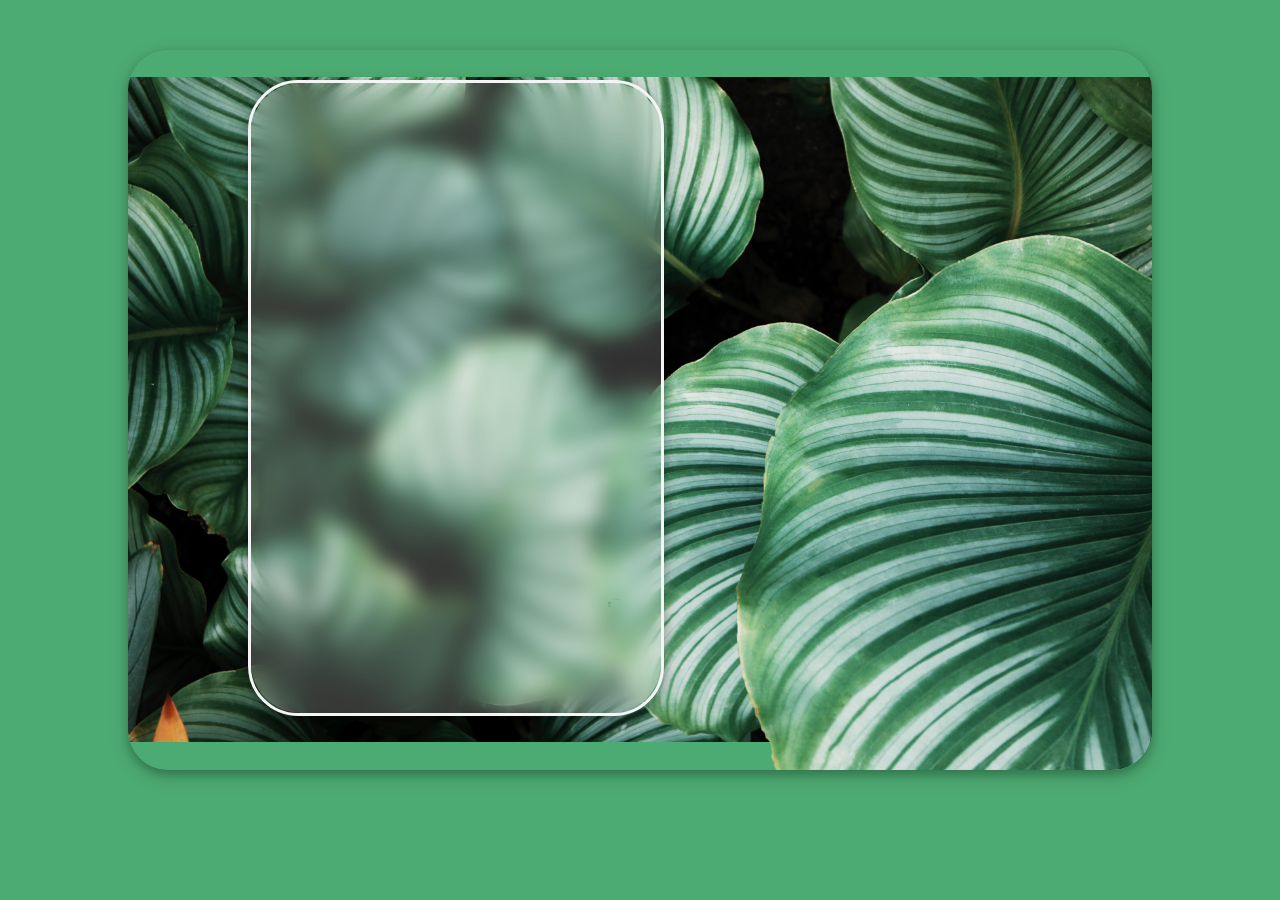
==== index.html @ 1fc26a81 "project_started" ====
<!DOCTYPE html>
<html lang="en">
<head>
    <meta charset="UTF-8">
    <meta name="viewport" content="width=device-width, initial-scale=1.0">
    <title>Project_Auth
    </title>
    <link rel="stylesheet" href="style.css">
</head>
<body>
    
    <div class="container">
        <div class="child_container">
            <div class="auth_container">
                <div class="input">
                    <img src="assest/images/leaf.png" alt="" class="leaf">
                </div>
            </div>
        </div>
    </div>
</body>
</html>
---- style.css ----
*{
    margin: 0%;
    padding: 0%;
}
 
.container{
    width: 100%;
    height: 100vh;
    background-color: #4CAB72;

}

.child_container{
    width: 80%;
    height: 80vh;
    box-shadow: 0 4px 8px 0 rgba(0, 0, 0, 0.2), 0 6px 20px 0 rgba(0, 0, 0, 0.19);
    background-image: url("assest/images/auth_bg.png");
    background-position: center center;
    background-size: 100%;
    background-repeat: no-repeat;
    position: relative;
    top: 50px;
    margin: auto;
    border-radius: 40px;
    overflow: hidden;
}

.auth_container{
    width: 40%;
    height: 70vh;
    border: 3px solid #f4f4f4;
    box-shadow: 0 4px 8px 0 rgba(0, 0, 0, 0.2), 0 6px 20px 0 rgba(0, 0, 0, 0.19);
    border-radius: 50px;
    position: relative;
    left: 120px;
    top: 30px;
   
}

.input{
    width: 100%;
    height: 100%;
    border-radius: 50px;
    background-color: rgba(244, 244, 244, 0.2); 
    backdrop-filter: blur(10px);
   
} 


.leaf{
    position: relative;
    left: 350px;
    top: 150px;
    animation-name: floating;
    animation-duration: 3s;
    animation-iteration-count: infinite;
    animation-timing-function: ease-in-out;
}























@keyframes floating {
    from { transform: translate(0,  0px); }
    65%  { transform: translate(0, 15px); }
    to   { transform: translate(0, -0px); }    
}
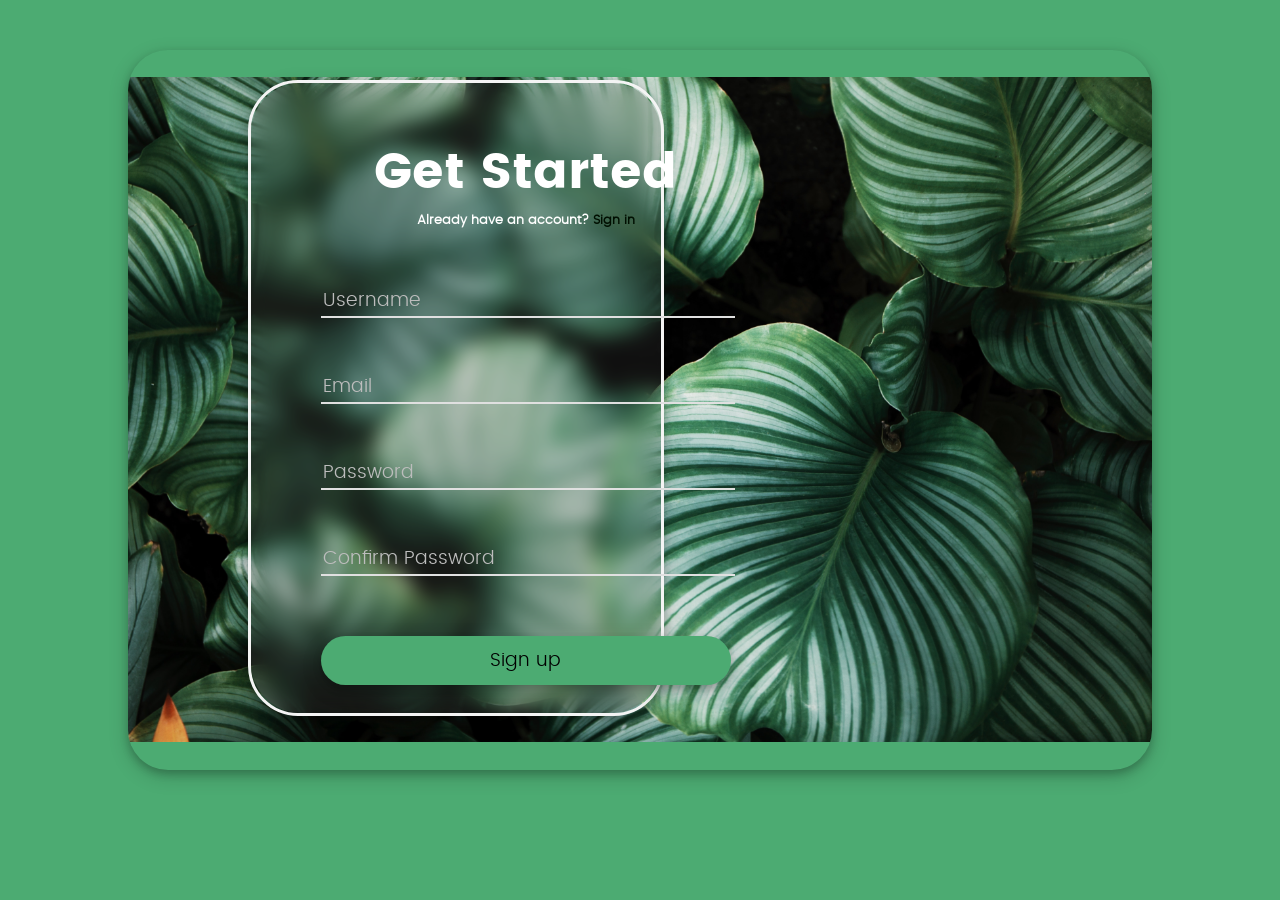
==== commit ed4c86c3: "signup screen completed" ====
--- a/index.html
+++ b/index.html
@@ -6,14 +6,47 @@
     <title>Project_Auth
     </title>
     <link rel="stylesheet" href="style.css">
+    <link rel="stylesheet" href="assest/fonts/poppins/stylesheet.css">
 </head>
 <body>
     
     <div class="container">
         <div class="child_container">
             <div class="auth_container">
-                <div class="input">
+                <div class="input">  
+
+                    <div class="signup">
+                        <h1>Get Started</h1>
+                      
+                        <h5>Already have an account? <span>Sign in</span></h5>
+
+                      <div class="fields">
+                        <div class="signup__field">
+                          <input class="signup__input" type="text" name="username" id="username" required />
+                          <label class="signup__label" for="username">Username</label>
+                        </div>
+                      
+                        <div class="signup__field">
+                          <input class="signup__input" type="text" name="email" id="email" required />
+                          <label class="signup__label" for="email">Email</label>
+                        </div>
+                      
+                        <div class="signup__field">
+                          <input class="signup__input" type="password" name="password" id="password" required />
+                          <label class="signup__label" for="password">Password</label>
+                        </div>
+
+                        <div class="signup__field">
+                            <input class="signup__input" type="password" name="confirm_password" id="c_password" required />
+                            <label class="signup__label" for="confirm_password">Confirm Password</label>
+                          </div>
+                    </div>
+                        <button>Sign up</button>
+                    
+                    </div>
+                       
                     <img src="assest/images/leaf.png" alt="" class="leaf">
+                 
                 </div>
             </div>
         </div>
--- a/style.css
+++ b/style.css
@@ -1,6 +1,9 @@
+
+
 *{
     margin: 0%;
     padding: 0%;
+    font-family: poppinslight;
 }
  
 .container{
@@ -41,11 +44,49 @@
     width: 100%;
     height: 100%;
     border-radius: 50px;
-    background-color: rgba(244, 244, 244, 0.2); 
-    backdrop-filter: blur(10px);
-   
+    background-color: rgba(79, 79, 79, 0.2); 
+    backdrop-filter: blur(10px); 
+    /* padding: 50px 70px;
+    display: flex;
+    flex-direction: column;
+    justify-content: center; */
 } 
 
+.signup {
+    /* background-color: white; */
+    width: 100%;
+    max-width: 450px;
+    padding: 50px 70px;
+    display: flex;
+    flex-direction: column;
+    justify-content: center;
+    /* border-radius: 20px;
+    box-shadow: 0 10px 15px -3px rgba(0, 0, 0, 0.1),
+      0 4px 6px -2px rgba(0, 0, 0, 0.05); */
+  }
+
+h1{
+    color: #fff;
+    font-size: 50px;
+    font-family: 'poppinsbold';
+    margin: 15px auto;
+    text-align: center;
+}
+
+h5{
+    text-align: center;
+    color: white;
+}
+
+span{
+    color: rgb(1, 15, 1);
+}
+
+input {
+    background: none;
+  border: none;
+  outline: none;
+}
 
 .leaf{
     position: relative;
@@ -57,30 +98,89 @@
     animation-timing-function: ease-in-out;
 }
 
+@keyframes floating {
+    from { transform: translate(0,  0px); }
+    65%  { transform: translate(0, 15px); }
+    to   { transform: translate(0, -0px); }    
+}
+
+.fields{
+    padding-top: 55px ;
+
+}
 
 
 
 
+/*  Field */
+.signup__field {
+  display: flex;
+  flex-direction: column;
+  width: 100%;
+  position: relative;
+  margin-bottom: 50px;
+  
+}
 
+.signup__field:before {
+  content: "";
+  display: inline-block;
+  position: absolute;
+  width: 0px;
+  height: 2px;
+  background: #4CAB72;
+  bottom: 0;
+  left: 50%;
+  transform: translateX(-50%);
+  transition: all 0.4s ease;
+}
 
+.signup__field:hover:before {
+  width: 100%;
+}
 
+/*  Input */
+.signup__input {
+  width: 100%;
+  height: 100%;
+  font-size: 1.2rem;
+  padding: 15px 2px 0;
+  border-bottom: 2px solid #e0e0e0;
+  color: white;
+  font-family: poppinsmedium;
+}
 
+/*  Label */
+.signup__label {
+  color: #bdbdbd;
+  position: absolute;
+  top: 50%;
+  transform: translateY(-50%);
+  left: 2px;
+  font-size: 1.2rem;
+  transition: all 0.3s ease;
+}
 
+.signup__input:focus + .signup__label,
+.signup__input:valid + .signup__label {
+  top: 0;
+  font-size: 1rem;
+  background: none;
+}
 
+/*  Button */
+button {
+ background-color: #4CAB72;
+ box-shadow: 0 4px 8px 0 rgba(0, 0, 0, 0.2), 0 6px 20px 0 rgba(0, 0, 0, 0.19);
+  color: rgb(0, 0, 0);
+  padding: 15px 0;
+  font-size: 1.2rem;
+  border-radius: 25px;
+  cursor: pointer;
+  border: none;
+  margin-top: 10px;
+}
 
-
-
-
-
-
-
-
-
-
-
-
-@keyframes floating {
-    from { transform: translate(0,  0px); }
-    65%  { transform: translate(0, 15px); }
-    to   { transform: translate(0, -0px); }    
-}+button:hover {
+    background-color: #106131;
+}
--- a/assest/fonts/poppins/stylesheet.css
+++ b/assest/fonts/poppins/stylesheet.css
@@ -0,0 +1,80 @@
+/* Generated by Font Squirrel (http://www.fontsquirrel.com) on February 17, 2016 */
+
+
+
+@font-face {
+    font-family: 'poppinsbold';
+    src: url('poppins-bold-webfont.eot');
+    src: url('poppins-bold-webfont.eot?#iefix') format('embedded-opentype'),
+         url('poppins-bold-webfont.woff2') format('woff2'),
+         url('poppins-bold-webfont.woff') format('woff'),
+         url('poppins-bold-webfont.ttf') format('truetype'),
+         url('poppins-bold-webfont.svg#poppinsbold') format('svg');
+    font-weight: normal;
+    font-style: normal;
+
+}
+
+
+
+
+@font-face {
+    font-family: 'poppinslight';
+    src: url('poppins-light-webfont.eot');
+    src: url('poppins-light-webfont.eot?#iefix') format('embedded-opentype'),
+         url('poppins-light-webfont.woff2') format('woff2'),
+         url('poppins-light-webfont.woff') format('woff'),
+         url('poppins-light-webfont.ttf') format('truetype'),
+         url('poppins-light-webfont.svg#poppinslight') format('svg');
+    font-weight: normal;
+    font-style: normal;
+
+}
+
+
+
+
+@font-face {
+    font-family: 'poppinsmedium';
+    src: url('poppins-medium-webfont.eot');
+    src: url('poppins-medium-webfont.eot?#iefix') format('embedded-opentype'),
+         url('poppins-medium-webfont.woff2') format('woff2'),
+         url('poppins-medium-webfont.woff') format('woff'),
+         url('poppins-medium-webfont.ttf') format('truetype'),
+         url('poppins-medium-webfont.svg#poppinsmedium') format('svg');
+    font-weight: normal;
+    font-style: normal;
+
+}
+
+
+
+
+@font-face {
+    font-family: 'poppinsregular';
+    src: url('poppins-regular-webfont.eot');
+    src: url('poppins-regular-webfont.eot?#iefix') format('embedded-opentype'),
+         url('poppins-regular-webfont.woff2') format('woff2'),
+         url('poppins-regular-webfont.woff') format('woff'),
+         url('poppins-regular-webfont.ttf') format('truetype'),
+         url('poppins-regular-webfont.svg#poppinsregular') format('svg');
+    font-weight: normal;
+    font-style: normal;
+
+}
+
+
+
+
+@font-face {
+    font-family: 'poppinssemibold';
+    src: url('poppins-semibold-webfont.eot');
+    src: url('poppins-semibold-webfont.eot?#iefix') format('embedded-opentype'),
+         url('poppins-semibold-webfont.woff2') format('woff2'),
+         url('poppins-semibold-webfont.woff') format('woff'),
+         url('poppins-semibold-webfont.ttf') format('truetype'),
+         url('poppins-semibold-webfont.svg#poppinssemibold') format('svg');
+    font-weight: normal;
+    font-style: normal;
+
+}
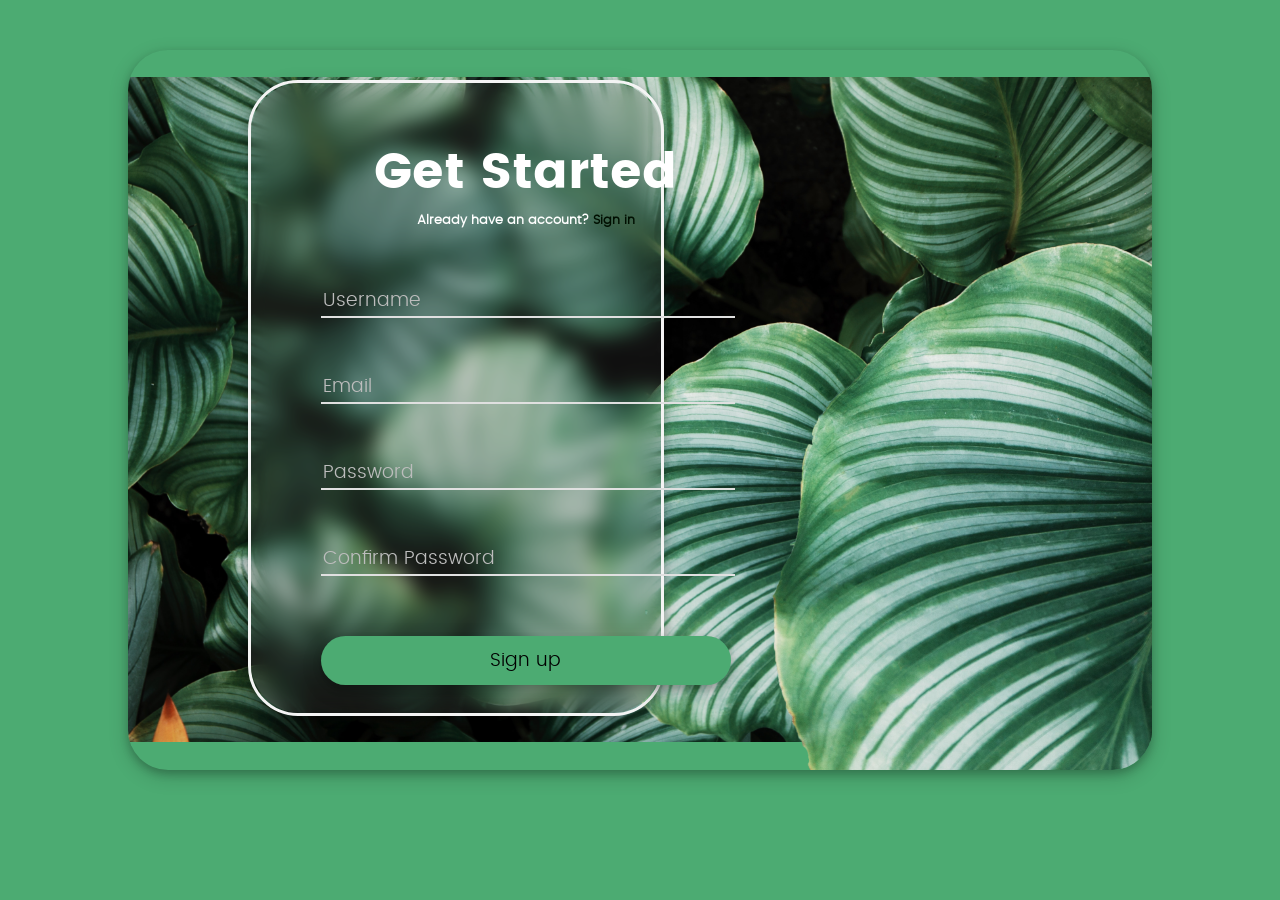
==== commit 59484390: "changing_with_leaf" ====
--- a/index.html
+++ b/index.html
@@ -12,9 +12,10 @@
     
     <div class="container">
         <div class="child_container">
+            
             <div class="auth_container">
                 <div class="input">  
-
+                   
                     <div class="signup">
                         <h1>Get Started</h1>
                       
@@ -45,10 +46,9 @@
                     
                     </div>
                        
-                    <img src="assest/images/leaf.png" alt="" class="leaf">
-                 
                 </div>
             </div>
+            <img src="assest/images/leaf.png" alt="" class="leaf">
         </div>
     </div>
 </body>
--- a/style.css
+++ b/style.css
@@ -90,8 +90,8 @@
 
 .leaf{
     position: relative;
-    left: 350px;
-    top: 150px;
+    left: 510px;
+    bottom: 445px;
     animation-name: floating;
     animation-duration: 3s;
     animation-iteration-count: infinite;
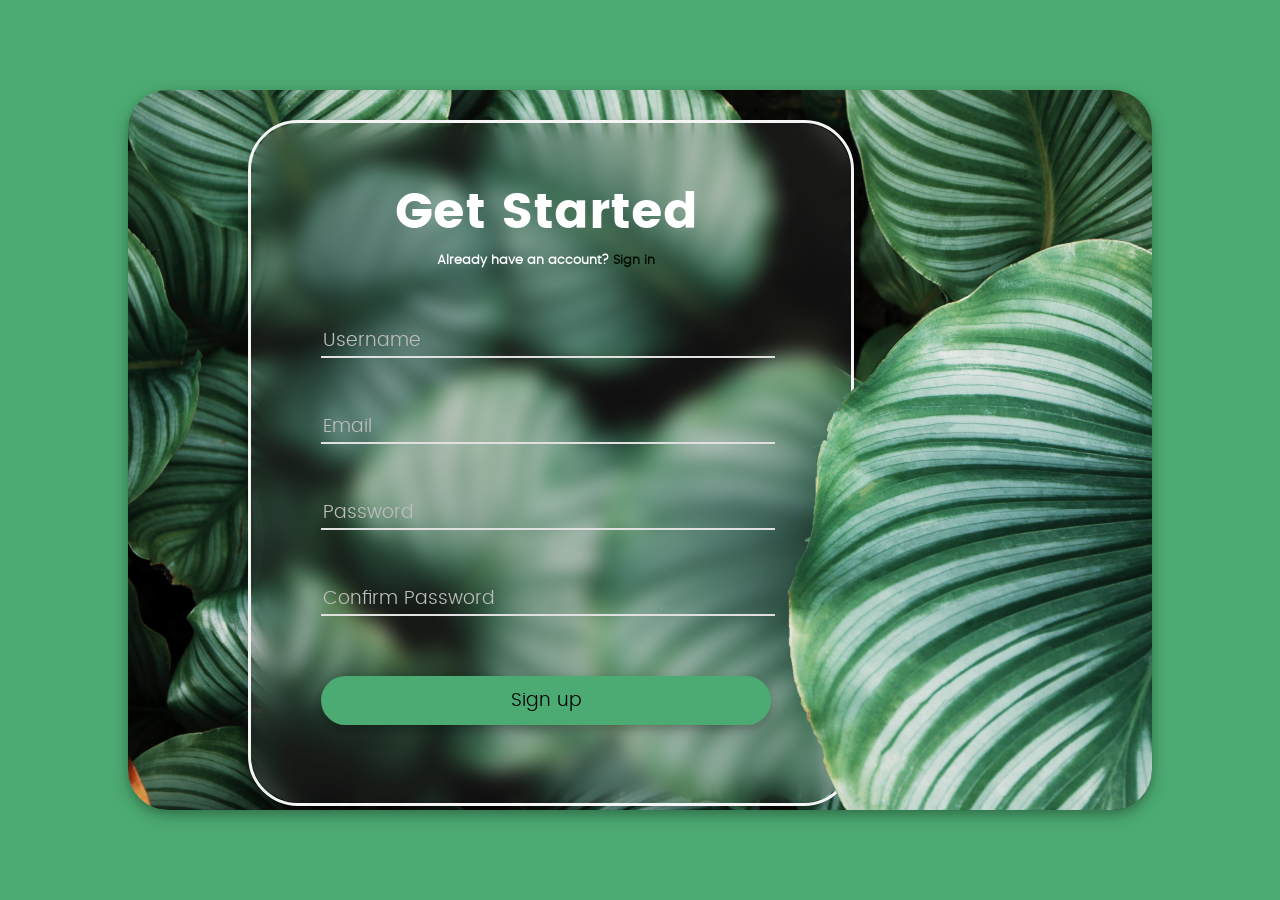
==== commit 4bb2aadd: "css changes" ====
--- a/index.html
+++ b/index.html
@@ -11,10 +11,13 @@
 <body>
     
     <div class="container">
+
+      <!-- The div with background leaf image -->
         <div class="child_container">
+          <img src="assest/images/leaf.png" alt="" class="leaf">
             
             <div class="auth_container">
-                <div class="input">  
+                <div class="auth_child">  
                    
                     <div class="signup">
                         <h1>Get Started</h1>
@@ -48,7 +51,7 @@
                        
                 </div>
             </div>
-            <img src="assest/images/leaf.png" alt="" class="leaf">
+            <!-- <img src="assest/images/leaf.png" alt="" class="leaf"> -->
         </div>
     </div>
 </body>
--- a/style.css
+++ b/style.css
@@ -1,111 +1,133 @@
-
-
-*{
-    margin: 0%;
-    padding: 0%;
-    font-family: poppinslight;
-}
- 
-.container{
-    width: 100%;
-    height: 100vh;
-    background-color: #4CAB72;
-
-}
-
-.child_container{
-    width: 80%;
-    height: 80vh;
-    box-shadow: 0 4px 8px 0 rgba(0, 0, 0, 0.2), 0 6px 20px 0 rgba(0, 0, 0, 0.19);
-    background-image: url("assest/images/auth_bg.png");
-    background-position: center center;
-    background-size: 100%;
-    background-repeat: no-repeat;
-    position: relative;
-    top: 50px;
-    margin: auto;
-    border-radius: 40px;
-    overflow: hidden;
-}
-
-.auth_container{
-    width: 40%;
-    height: 70vh;
-    border: 3px solid #f4f4f4;
-    box-shadow: 0 4px 8px 0 rgba(0, 0, 0, 0.2), 0 6px 20px 0 rgba(0, 0, 0, 0.19);
-    border-radius: 50px;
-    position: relative;
-    left: 120px;
-    top: 30px;
-   
-}
-
-.input{
-    width: 100%;
-    height: 100%;
-    border-radius: 50px;
-    background-color: rgba(79, 79, 79, 0.2); 
-    backdrop-filter: blur(10px); 
-    /* padding: 50px 70px;
+/* Base classes */
+
+* {
+  margin: 0%;
+  padding: 0%;
+  font-family: poppinslight;
+}
+
+h1 {
+  color: #fff;
+  font-size: 50px;
+  font-family: 'poppinsbold';
+  margin: 15px auto;
+  text-align: center;
+}
+
+h5 {
+  text-align: center;
+  color: white;
+}
+
+span {
+  color: rgb(1, 15, 1);
+}
+
+input {
+  background: none;
+  border: none;
+  outline: none;
+}
+
+/*  Button */
+button {
+  background-color: #4CAB72;
+  box-shadow: 0 4px 8px 0 rgba(0, 0, 0, 0.2), 0 6px 20px 0 rgba(0, 0, 0, 0.19);
+  color: rgb(0, 0, 0);
+  padding: 15px 0;
+  font-size: 1.2rem;
+  border-radius: 25px;
+  cursor: pointer;
+  border: none;
+  margin-top: 10px;
+}
+
+
+button:hover {
+  background-color: #106131;
+}
+
+
+/* Div Classes */
+
+.container {
+  width: 100%;
+  height: 100vh;
+  background-color: #4CAB72;
+
+}
+
+.child_container {
+  width: 80%;
+  height: 80vh;
+  max-width: 1560px;
+  box-shadow: 0 4px 8px 0 rgba(0, 0, 0, 0.2), 0 6px 20px 0 rgba(0, 0, 0, 0.19);
+  background-image: url("assest/images/auth_bg.png");
+  background-position: center center;
+  background-size: cover;
+  background-repeat: no-repeat;
+  position: relative;
+  /* top: 50px; */
+  top: 10%;
+  margin: auto;
+  border-radius: 40px;
+  overflow: hidden;
+  /* overflow-x: hidden;
+  overflow-y: scroll; */
+}
+
+.auth_container {
+  width: 600px;
+  height: 680px;
+  border: 3px solid #f4f4f4;
+  box-shadow: 0 4px 8px 0 rgba(0, 0, 0, 0.2), 0 6px 20px 0 rgba(0, 0, 0, 0.19);
+  border-radius: 50px;
+  position: relative;
+  left: 120px;
+  top: 30px;
+
+}
+
+.auth_child {
+  width: 100%;
+  height: 100%;
+  border-radius: 50px;
+  background-color: rgba(79, 79, 79, 0.2);
+  backdrop-filter: blur(10px);
+  /* padding: 50px 70px;
     display: flex;
     flex-direction: column;
     justify-content: center; */
-} 
+}
 
 .signup {
-    /* background-color: white; */
-    width: 100%;
-    max-width: 450px;
-    padding: 50px 70px;
-    display: flex;
-    flex-direction: column;
-    justify-content: center;
-    /* border-radius: 20px;
+  /* background-color: white; */
+  width: 100%;
+  max-width: 450px;
+  padding: 50px 70px;
+  display: flex;
+  flex-direction: column;
+  justify-content: center;
+  /* border-radius: 20px;
     box-shadow: 0 10px 15px -3px rgba(0, 0, 0, 0.1),
       0 4px 6px -2px rgba(0, 0, 0, 0.05); */
-  }
-
-h1{
-    color: #fff;
-    font-size: 50px;
-    font-family: 'poppinsbold';
-    margin: 15px auto;
-    text-align: center;
-}
-
-h5{
-    text-align: center;
-    color: white;
-}
-
-span{
-    color: rgb(1, 15, 1);
-}
-
-input {
-    background: none;
-  border: none;
-  outline: none;
-}
-
-.leaf{
-    position: relative;
-    left: 510px;
-    bottom: 445px;
-    animation-name: floating;
-    animation-duration: 3s;
-    animation-iteration-count: infinite;
-    animation-timing-function: ease-in-out;
-}
-
-@keyframes floating {
-    from { transform: translate(0,  0px); }
-    65%  { transform: translate(0, 15px); }
-    to   { transform: translate(0, -0px); }    
-}
-
-.fields{
-    padding-top: 55px ;
+}
+
+.leaf {
+  position: absolute;
+  left: 525px;
+  bottom: -65px;
+  animation-name: floating;
+  animation-duration: 3s;
+  animation-iteration-count: infinite;
+  animation-timing-function: ease-in-out;
+  z-index: 9;
+}
+
+
+
+.fields {
+  padding-top: 55px;
 
 }
 
@@ -119,7 +141,7 @@
   width: 100%;
   position: relative;
   margin-bottom: 50px;
-  
+
 }
 
 .signup__field:before {
@@ -139,6 +161,8 @@
   width: 100%;
 }
 
+
+
 /*  Input */
 .signup__input {
   width: 100%;
@@ -161,26 +185,25 @@
   transition: all 0.3s ease;
 }
 
-.signup__input:focus + .signup__label,
-.signup__input:valid + .signup__label {
+.signup__input:focus+.signup__label,
+.signup__input:valid+.signup__label {
   top: 0;
   font-size: 1rem;
   background: none;
 }
 
-/*  Button */
-button {
- background-color: #4CAB72;
- box-shadow: 0 4px 8px 0 rgba(0, 0, 0, 0.2), 0 6px 20px 0 rgba(0, 0, 0, 0.19);
-  color: rgb(0, 0, 0);
-  padding: 15px 0;
-  font-size: 1.2rem;
-  border-radius: 25px;
-  cursor: pointer;
-  border: none;
-  margin-top: 10px;
-}
-
-button:hover {
-    background-color: #106131;
-}
+
+
+@keyframes floating {
+  from {
+    transform: translate(0, 0px);
+  }
+
+  65% {
+    transform: translate(0, 15px);
+  }
+
+  to {
+    transform: translate(0, -0px);
+  }
+}
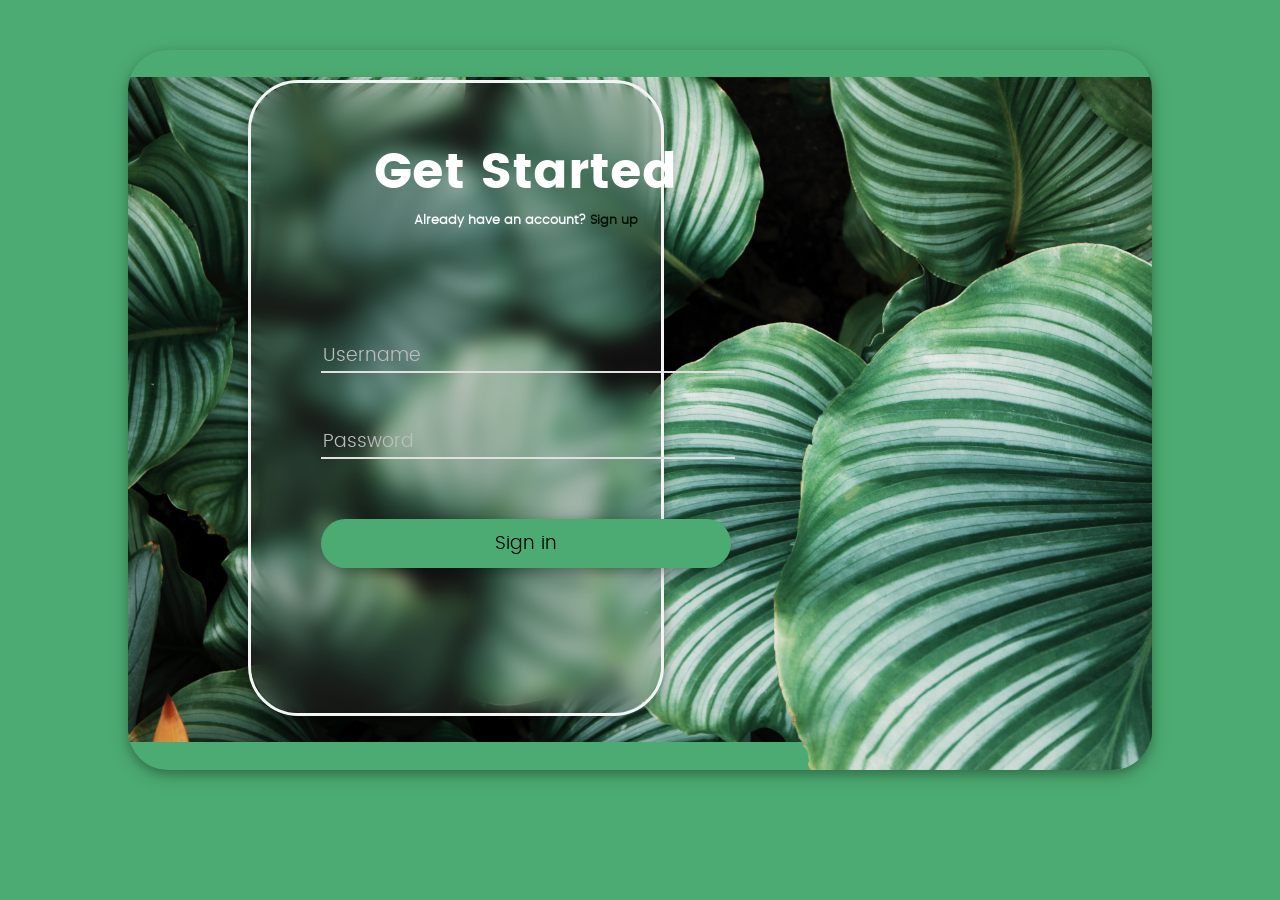
==== commit 9761e8b6: "replace the signup" ====
--- a/index.html
+++ b/index.html
@@ -11,47 +11,34 @@
 <body>
     
     <div class="container">
-
-      <!-- The div with background leaf image -->
         <div class="child_container">
-          <img src="assest/images/leaf.png" alt="" class="leaf">
             
             <div class="auth_container">
-                <div class="auth_child">  
+                <div class="input">  
                    
                     <div class="signup">
                         <h1>Get Started</h1>
                       
-                        <h5>Already have an account? <span>Sign in</span></h5>
+                        <h5>Already have an account? <span>Sign up</span></h5>
 
                       <div class="fields">
                         <div class="signup__field">
                           <input class="signup__input" type="text" name="username" id="username" required />
                           <label class="signup__label" for="username">Username</label>
                         </div>
-                      
-                        <div class="signup__field">
-                          <input class="signup__input" type="text" name="email" id="email" required />
-                          <label class="signup__label" for="email">Email</label>
-                        </div>
-                      
+                    
                         <div class="signup__field">
                           <input class="signup__input" type="password" name="password" id="password" required />
                           <label class="signup__label" for="password">Password</label>
                         </div>
-
-                        <div class="signup__field">
-                            <input class="signup__input" type="password" name="confirm_password" id="c_password" required />
-                            <label class="signup__label" for="confirm_password">Confirm Password</label>
-                          </div>
                     </div>
-                        <button>Sign up</button>
+                        <button>Sign in</button>
                     
                     </div>
                        
                 </div>
             </div>
-            <!-- <img src="assest/images/leaf.png" alt="" class="leaf"> -->
+            <img src="assest/images/leaf.png" alt="" class="leaf">
         </div>
     </div>
 </body>
--- a/style.css
+++ b/style.css
@@ -1,133 +1,111 @@
-/* Base classes */
 
-* {
-  margin: 0%;
-  padding: 0%;
-  font-family: poppinslight;
+
+*{
+    margin: 0%;
+    padding: 0%;
+    font-family: poppinslight;
+}
+ 
+.container{
+    width: 100%;
+    height: 100vh;
+    background-color: #4CAB72;
+
 }
 
-h1 {
-  color: #fff;
-  font-size: 50px;
-  font-family: 'poppinsbold';
-  margin: 15px auto;
-  text-align: center;
+.child_container{
+    width: 80%;
+    height: 80vh;
+    box-shadow: 0 4px 8px 0 rgba(0, 0, 0, 0.2), 0 6px 20px 0 rgba(0, 0, 0, 0.19);
+    background-image: url("assest/images/auth_bg.png");
+    background-position: center center;
+    background-size: 100%;
+    background-repeat: no-repeat;
+    position: relative;
+    top: 50px;
+    margin: auto;
+    border-radius: 40px;
+    overflow: hidden;
 }
 
-h5 {
-  text-align: center;
-  color: white;
+.auth_container{
+    width: 40%;
+    height: 70vh;
+    border: 3px solid #f4f4f4;
+    box-shadow: 0 4px 8px 0 rgba(0, 0, 0, 0.2), 0 6px 20px 0 rgba(0, 0, 0, 0.19);
+    border-radius: 50px;
+    position: relative;
+    left: 120px;
+    top: 30px;
+   
 }
 
-span {
-  color: rgb(1, 15, 1);
+.input{
+    width: 100%;
+    height: 100%;
+    border-radius: 50px;
+    background-color: rgba(79, 79, 79, 0.2); 
+    backdrop-filter: blur(10px); 
+    /* padding: 50px 70px;
+    display: flex;
+    flex-direction: column;
+    justify-content: center; */
+} 
+
+.signup {
+    /* background-color: white; */
+    width: 100%;
+    max-width: 450px;
+    padding: 50px 70px;
+    display: flex;
+    flex-direction: column;
+    justify-content: center;
+    /* border-radius: 20px;
+    box-shadow: 0 10px 15px -3px rgba(0, 0, 0, 0.1),
+      0 4px 6px -2px rgba(0, 0, 0, 0.05); */
+  }
+
+h1{
+    color: #fff;
+    font-size: 50px;
+    font-family: 'poppinsbold';
+    margin: 15px auto;
+    text-align: center;
+}
+
+h5{
+    text-align: center;
+    color: white;
+}
+
+span{
+    color: rgb(1, 15, 1);
 }
 
 input {
-  background: none;
+    background: none;
   border: none;
   outline: none;
 }
 
-/*  Button */
-button {
-  background-color: #4CAB72;
-  box-shadow: 0 4px 8px 0 rgba(0, 0, 0, 0.2), 0 6px 20px 0 rgba(0, 0, 0, 0.19);
-  color: rgb(0, 0, 0);
-  padding: 15px 0;
-  font-size: 1.2rem;
-  border-radius: 25px;
-  cursor: pointer;
-  border: none;
-  margin-top: 10px;
+.leaf{
+    position: relative;
+    left: 510px;
+    bottom: 445px;
+    animation-name: floating;
+    animation-duration: 3s;
+    animation-iteration-count: infinite;
+    animation-timing-function: ease-in-out;
 }
 
-
-button:hover {
-  background-color: #106131;
+@keyframes floating {
+    from { transform: translate(0,  0px); }
+    65%  { transform: translate(0, 15px); }
+    to   { transform: translate(0, -0px); }    
 }
 
-
-/* Div Classes */
-
-.container {
-  width: 100%;
-  height: 100vh;
-  background-color: #4CAB72;
-
-}
-
-.child_container {
-  width: 80%;
-  height: 80vh;
-  max-width: 1560px;
-  box-shadow: 0 4px 8px 0 rgba(0, 0, 0, 0.2), 0 6px 20px 0 rgba(0, 0, 0, 0.19);
-  background-image: url("assest/images/auth_bg.png");
-  background-position: center center;
-  background-size: cover;
-  background-repeat: no-repeat;
-  position: relative;
-  /* top: 50px; */
-  top: 10%;
-  margin: auto;
-  border-radius: 40px;
-  overflow: hidden;
-  /* overflow-x: hidden;
-  overflow-y: scroll; */
-}
-
-.auth_container {
-  width: 600px;
-  height: 680px;
-  border: 3px solid #f4f4f4;
-  box-shadow: 0 4px 8px 0 rgba(0, 0, 0, 0.2), 0 6px 20px 0 rgba(0, 0, 0, 0.19);
-  border-radius: 50px;
-  position: relative;
-  left: 120px;
-  top: 30px;
-
-}
-
-.auth_child {
-  width: 100%;
-  height: 100%;
-  border-radius: 50px;
-  background-color: rgba(79, 79, 79, 0.2);
-  backdrop-filter: blur(10px);
-  /* padding: 50px 70px;
-    display: flex;
-    flex-direction: column;
-    justify-content: center; */
-}
-
-.signup {
-  /* background-color: white; */
-  width: 100%;
-  max-width: 450px;
-  padding: 50px 70px;
-  display: flex;
-  flex-direction: column;
-  justify-content: center;
-  /* border-radius: 20px;
-    box-shadow: 0 10px 15px -3px rgba(0, 0, 0, 0.1),
-      0 4px 6px -2px rgba(0, 0, 0, 0.05); */
-}
-
-.leaf {
-  position: absolute;
-  left: 525px;
-  bottom: -65px;
-  animation-name: floating;
-  animation-duration: 3s;
-  animation-iteration-count: infinite;
-  animation-timing-function: ease-in-out;
-  z-index: 9;
-}
-
-
-
-.fields {
-  padding-top: 55px;
+.fields{
+    padding-top: 110px ;
 
 }
 
@@ -141,7 +119,7 @@
   width: 100%;
   position: relative;
   margin-bottom: 50px;
-
+  
 }
 
 .signup__field:before {
@@ -160,8 +138,6 @@
 .signup__field:hover:before {
   width: 100%;
 }
-
-
 
 /*  Input */
 .signup__input {
@@ -185,25 +161,26 @@
   transition: all 0.3s ease;
 }
 
-.signup__input:focus+.signup__label,
-.signup__input:valid+.signup__label {
+.signup__input:focus + .signup__label,
+.signup__input:valid + .signup__label {
   top: 0;
   font-size: 1rem;
   background: none;
 }
 
+/*  Button */
+button {
+ background-color: #4CAB72;
+ box-shadow: 0 4px 8px 0 rgba(0, 0, 0, 0.2), 0 6px 20px 0 rgba(0, 0, 0, 0.19);
+  color: rgb(0, 0, 0);
+  padding: 15px 0;
+  font-size: 1.2rem;
+  border-radius: 25px;
+  cursor: pointer;
+  border: none;
+  margin-top: 10px;
+}
 
-
-@keyframes floating {
-  from {
-    transform: translate(0, 0px);
-  }
-
-  65% {
-    transform: translate(0, 15px);
-  }
-
-  to {
-    transform: translate(0, -0px);
-  }
-}+button:hover {
+    background-color: #106131;
+}
